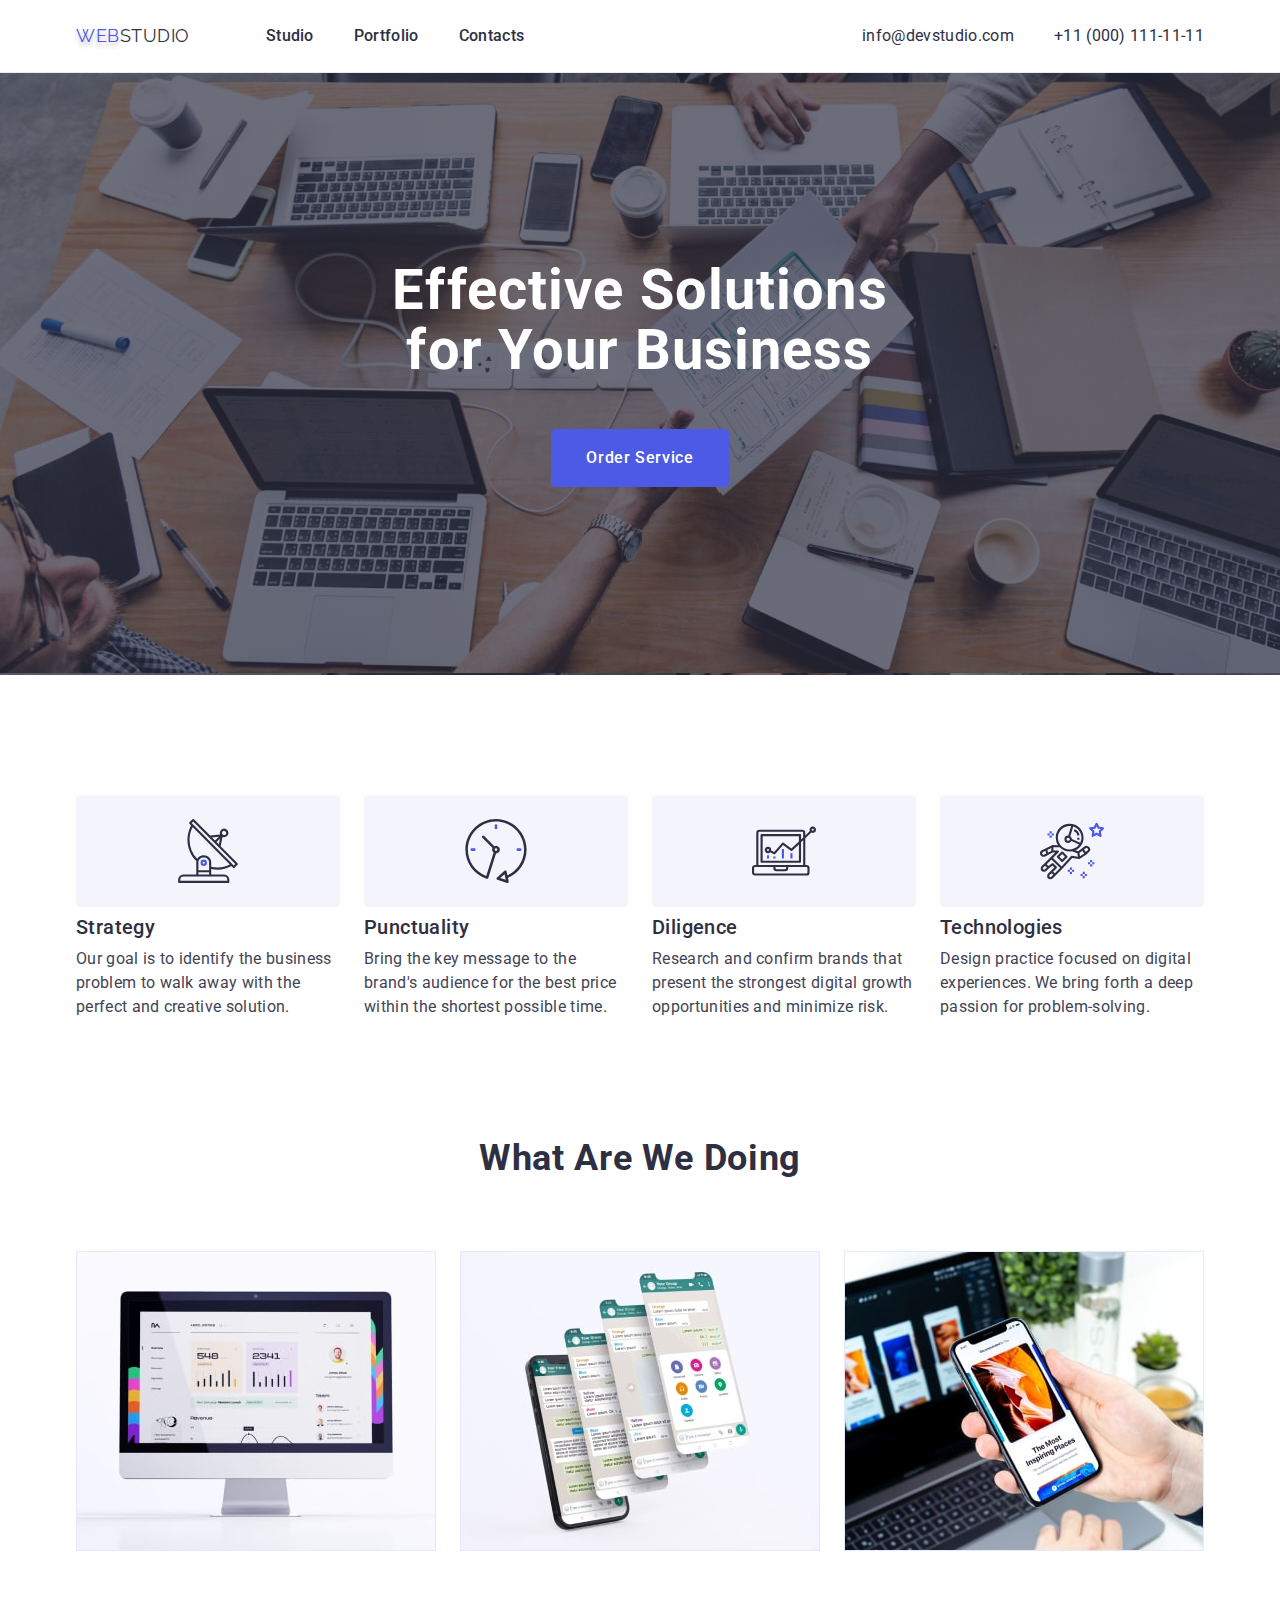
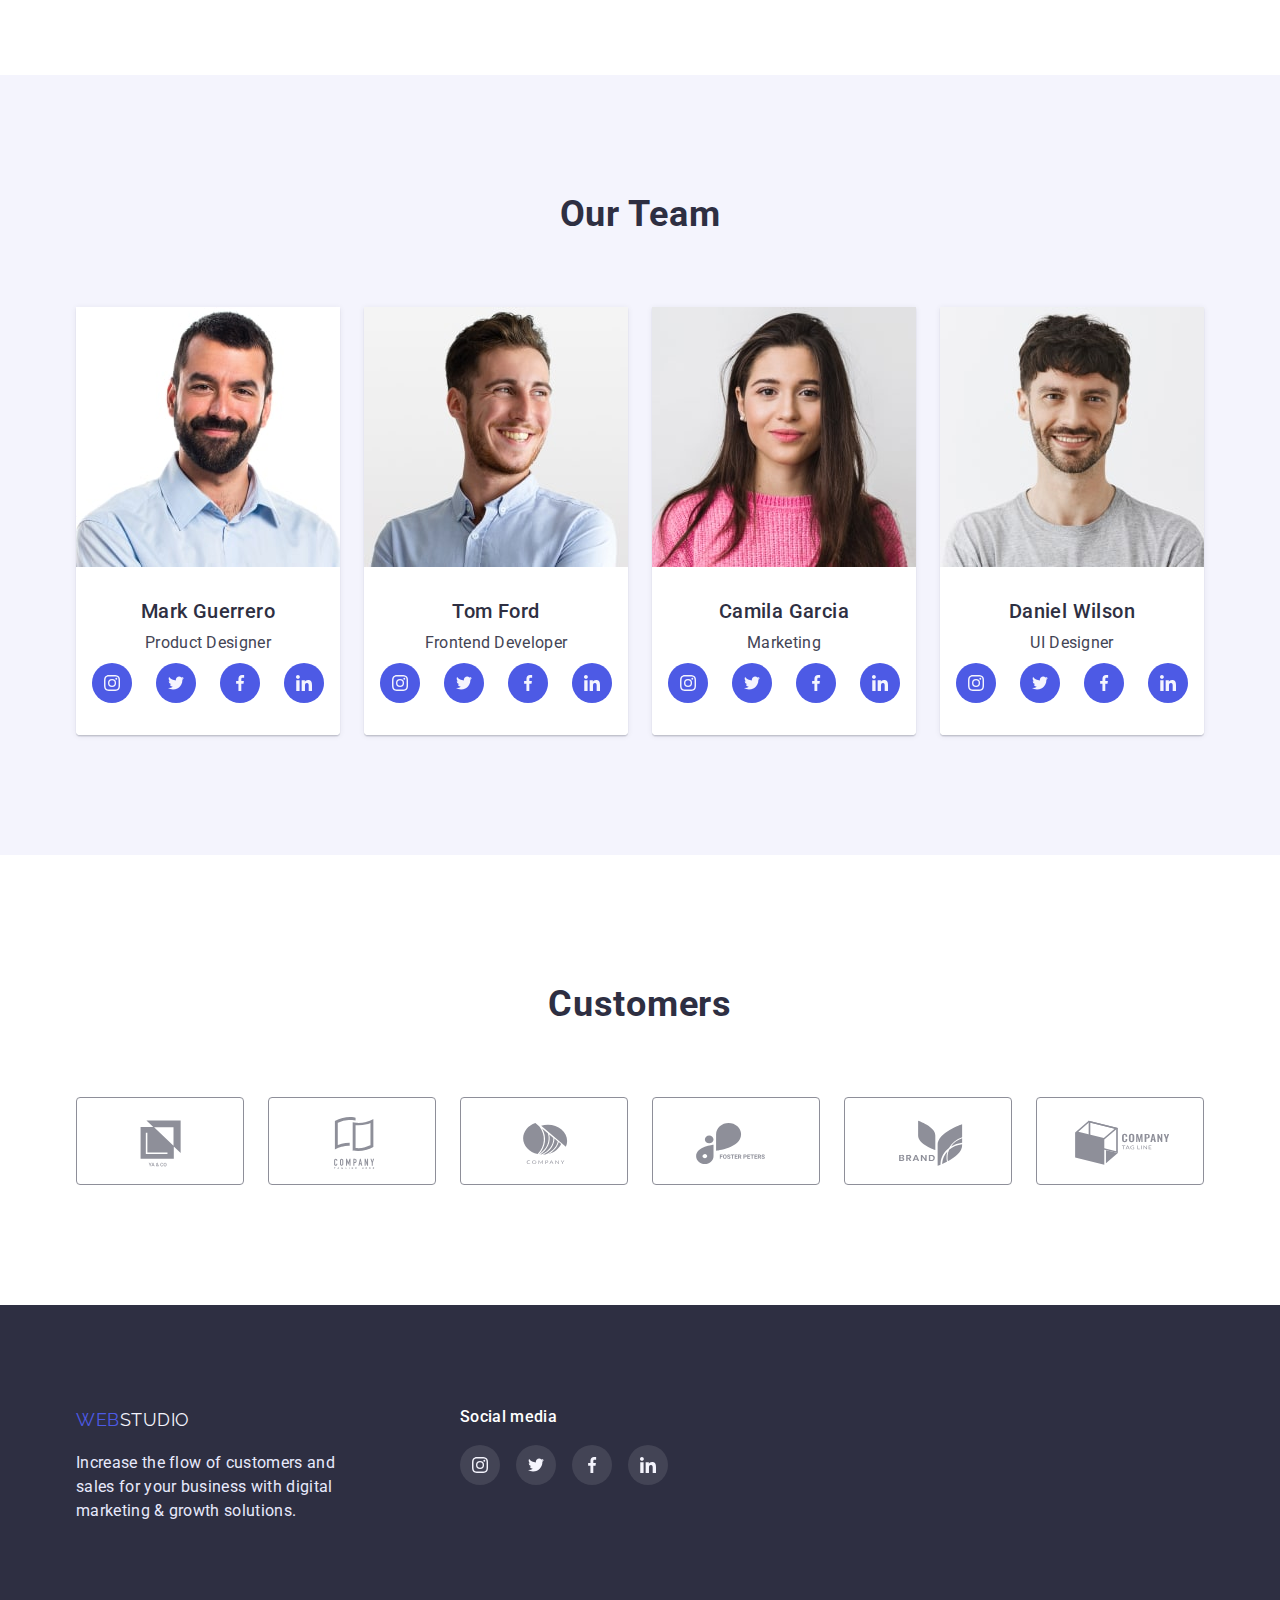
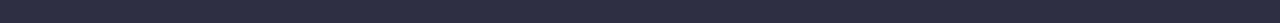
==== index.html @ 9e589d65 "html+css:icons(svg)+shadow(PRINCIPLES+OUR-TEAM+CUSTOMERS)+Herobackground-image" ====
<!DOCTYPE html>
<html lang="en">
  <head>
    <meta charset="UTF-8"/>
    <meta http-equiv="X-UA-Compatible" content="IE=edge"/>
    <meta name="viewport" content="width=device-width, initial-scale=1.0"/>
    <!-- https://fonts.google.com font-family: 'Raleway' and 'Roboto' -->
    <link rel="preconnect" href="https://fonts.googleapis.com">
    <link rel="preconnect" href="https://fonts.gstatic.com" crossorigin>
    <link href="https://fonts.googleapis.com/css2?family=Raleway:wght@800&family=Roboto:wght@400;500;700;900&display=swap" rel="stylesheet">
    <!-- /https://fonts.google.com font-family: 'Raleway' and 'Roboto' -->
    <!-- Styles -->
    <link rel="stylesheet" href="https://cdnjs.cloudflare.com/ajax/libs/modern-normalize/1.0.0/modern-normalize.min.css"/>
    <link rel="stylesheet" href="./css/styles.css">
    <!-- /Styles -->
    <title>WebStudio</title>
  </head>
  <!--***************** /MAIN PAGE  ****************-->
  <body>
    <!--================= HEADER ===================-->
    <header class="header-section ">
      <div class="container header-all-nav">
        <nav class="header-menu">
          <!-- Logo Site -->
          <a class="header-logo list" href="./index.html"><span>Web</span>Studio</a>
          <!-- /Logo Site -->
          <!-- Menu Nav -->
          <ul class="header-list">
            <li class="header-menu-item list"><a class="header-menu-link link" href="./index.html">Studio</a></li>
            <li class="header-menu-item list"><a class="header-menu-link link" href="./portfolio.html">Portfolio</a></li>
            <li class="header-menu-item list"><a class="header-menu-link link" href="">Contacts</a></li>
          </ul>
          <!-- /Menu Nav -->
        </nav>
        <!-- Contacts -->
        <address class="header-address">
          <ul class="header-address-list">
            <li class="header-address-item list"><a class="header-address-link link" href="mailto:info@devstudio.com">info@devstudio.com</a></li>
            <li class="header-address-item list"><a class="header-address-link link" href="tel:+110001111111">+11 (000) 111-11-11</a></li>
          </ul>
        </address>
        <!-- /Contacts -->
      </div>
    </header>
    <!--=============== /HEADER ====================-->
    <!--================= MAIN =====================-->
    <main>
      <!--============= HERO SECTION ===============-->
      <section class="hero-section">
        <div class="container hero-container">
          <div class="hero-title-container">
            <h1 class="hero-title">Effective Solutions for Your Business</h1>
            <button type="button" class="hero-button btn">Order Service</button>
          </div>
        </div>
      </section>
      <!--=============/HERO SECTION ===============-->

      <!--===== BASIC PRINCIPLES SECTION ===========-->
      <section class="principles-section section">
        <div class="container principles-container">
          <!-- delete in css -->
          <h2 class="visually-hidden">Basic principles of work</h2>
          <ul class="principles-list list">
            <li class="principles-item">
              <div class="principles-item-icon">
                <a class="principles-link" href="">
                  <svg class="principles-icon">
                    <use href="./images/icons.svg#icon-strategy-antenna"></use>
                  </svg>
                </a>
              </div>
              <h3 class="principles-title subtitle">Strategy</h3>
              <p class="principles-description text">Our goal is to identify the business problem to walk away with the perfect and creative solution.</p>
            </li>
            <li class="principles-item">
              <div class="principles-item-icon">
                <a class="principles-link" href="">
                  <svg class="principles-icon">
                    <use href="./images/icons.svg#icon-punctuality-clock" ></use>
                  </svg>
                </a>
              </div>
              <h3 class="principles-title subtitle">Punctuality</h3>
              <p class="principles-description text">Bring the key message to the brand's audience for the best price within the shortest possible time.</p>
            </li>
            <li class="principles-item">
              <div class="principles-item-icon">
                <a class="principles-link" href="">
                  <svg class="principles-icon">
                    <use href="./images/icons.svg#icon-diligence-diagram"></use>
                  </svg>
                </a>
              </div >
              <h3 class="principles-title subtitle">Diligence</h3>
              <p class="principles-description text">Research and confirm brands that present the strongest digital growth opportunities and minimize risk.</p>
            </li>
            <li class="principles-item">
              <div class="principles-item-icon">
                <a class="principles-link" href="">
                  <svg class="principles-icon">
                    <use href="./images/icons.svg#icon-technologies-astronaut"></use>
                  </svg>
                </a>
              </div >
              <h3 class="principles-title subtitle">Technologies</h3>
              <p class="principles-description text">Design practice focused on digital experiences. We bring forth a deep passion for problem-solving.</p>
            </li>
          </ul>
        </div>
      </section>
      <!--======== /BASIC PRINCIPLES SECTION =======-->

      <!--====== WHAT ARE WE DOING SECTION =========-->
      <section class="work-section">
        <div class="container">
          <h2 class="work-title title">What are we doing</h2>
          <ul class="work-list list">
            <li class="work-item">
              <img src="./images/work-doing-img-one-min.jpg" alt="work-doing-img-one" width="360" height="300"/>
            </li>
            <li class="work-item">
              <img src="./images/work-doing-img-two-min.jpg" alt="work-doing-img-two" width="360" height="300"/>
            </li>
            <li class="work-item">
              <img src="./images/work-doing-img-three-min.jpg" alt="work-doing-img-three" width="360" height="300"/>
            </li>
          </ul>
        </div>
      </section>
      <!--======== /WHAT ARE WE DOING SECTION ======-->
      
      <!--============ OUR TEAM SECTION ============-->
      <section class="team-section section">
        <div class="container">
          <h2 class="team-title title">Our Team</h2>
          <ul class="team-card-list list">
            <li class="team-card-item">
              <img class="team-card-img" src="./images/mark-guerrero-img-min.jpg" alt="Mark-Guerrero-foto" width="264" height="260"/>
              <div class="team-card-content">
                <h3 class="team-card-subtitle subtitle">Mark Guerrero</h3>
                <p class="team-card-description text">Product Designer</p>
                <ul class="team-card-social-list list">
                  <li class="team-card-social-item">
                    <a class="team-card-social-link" href="">
                      <svg class="team-card-icon" width="16" height="16">
                        <use href="./images/icons.svg#icon-instagram"></use>
                      </svg>
                    </a>
                  </li>
                  <li class="team-card-social-item">
                    <a class="team-card-social-link" href="">
                      <svg class="team-card-icon" width="16" height="16">
                        <use href="./images/icons.svg#icon-twitter"></use>
                      </svg>
                    </a>
                  </li>
                  <li class="team-card-social-item">
                    <a class="team-card-social-link" href="">
                      <svg class="team-card-icon" width="16" height="16">
                        <use href="./images/icons.svg#icon-facebook"></use>
                      </svg>
                    </a>
                  </li>
                  <li class="team-card-social-item">
                    <a class="team-card-social-link" href="">
                      <svg class="team-card-icon" width="16" height="16">
                        <use href="./images/icons.svg#icon-linkedin"></use>
                      </svg>
                    </a>
                  </li>
                </ul>
              </div>
            </li>
            <li class="team-card-item">
              <img class="team-card-img" src="./images/tom-ford-img-min.jpg" alt="Tom-Ford-foto" width="264" height="260"/>
              <div class="team-card-content">
                <h3 class="team-card-subtitle subtitle">Tom Ford</h3>
                <p class="team-card-description text">Frontend Developer</p>
                <ul class="team-card-social-list list">
                  <li class="team-card-social-item">
                    <a class="team-card-social-link" href="">
                      <svg class="team-card-icon" width="16" height="16">
                        <use href="./images/icons.svg#icon-instagram"></use>
                      </svg>
                    </a>
                  </li>
                  <li class="team-card-social-item">
                    <a class="team-card-social-link" href="">
                      <svg class="team-card-icon" width="16" height="16">
                        <use href="./images/icons.svg#icon-twitter"></use>
                      </svg>
                    </a>
                  </li>
                  <li class="team-card-social-item">
                    <a class="team-card-social-link" href="">
                      <svg class="team-card-icon" width="16" height="16">
                        <use href="./images/icons.svg#icon-facebook"></use>
                      </svg>
                    </a>
                  </li>
                  <li class="team-card-social-item">
                    <a class="team-card-social-link" href="">
                      <svg class="team-card-icon" width="16" height="16">
                        <use href="./images/icons.svg#icon-linkedin"></use>
                      </svg>
                    </a>
                  </li>
                </ul>
              </div>
            </li>
            <li class="team-card-item">
              <img class="team-card-img" src="./images/camila-garcia-img-min.jpg" alt="Camila-Garcia-foto" width="264" height="260"/>
              <div class="team-card-content">
                <h3 class="team-card-subtitle subtitle">Camila Garcia</h3>
                <p class="team-card-description text">Marketing</p>
                <ul class="team-card-social-list list">
                  <li class="team-card-social-item">
                    <a class="team-card-social-link" href="">
                      <svg class="team-card-icon" width="16" height="16">
                        <use href="./images/icons.svg#icon-instagram"></use>
                      </svg>
                    </a>
                  </li>
                  <li class="team-card-social-item">
                    <a class="team-card-social-link" href="">
                      <svg class="team-card-icon" width="16" height="16">
                        <use href="./images/icons.svg#icon-twitter"></use>
                      </svg>
                    </a>
                  </li>
                  <li class="team-card-social-item">
                    <a class="team-card-social-link" href="">
                      <svg class="team-card-icon" width="16" height="16">
                        <use href="./images/icons.svg#icon-facebook"></use>
                      </svg>
                    </a>
                  </li>
                  <li class="team-card-social-item">
                    <a class="team-card-social-link" href="">
                      <svg class="team-card-icon" width="16" height="16">
                        <use href="./images/icons.svg#icon-linkedin"></use>
                      </svg>
                    </a>
                  </li>
                </ul>
              </div>
            </li>
            <li class="team-card-item">
              <img class="team-card-img" src="./images/daniel-wilson-img-min.jpg" alt="Daniel-Wilson-foto" width="264" height="260"/>
              <div class="team-card-content">
                <h3 class="team-card-subtitle subtitle">Daniel Wilson</h3>
                <p class="team-card-description text">UI Designer</p>
                <ul class="team-card-social-list list">
                  <li class="team-card-social-item">
                    <a class="team-card-social-link" href="">
                      <svg class="team-card-icon" width="16" height="16">
                        <use href="./images/icons.svg#icon-instagram"></use>
                      </svg>
                    </a>
                  </li>
                  <li class="team-card-social-item">
                    <a class="team-card-social-link" href="">
                      <svg class="team-card-icon" width="16" height="16">
                        <use href="./images/icons.svg#icon-twitter"></use>
                      </svg>
                    </a>
                  </li>
                  <li class="team-card-social-item">
                    <a class="team-card-social-link" href="">
                      <svg class="team-card-icon" width="16" height="16">
                        <use href="./images/icons.svg#icon-facebook"></use>
                      </svg>
                    </a>
                  </li>
                  <li class="team-card-social-item">
                    <a class="team-card-social-link" href="">
                      <svg class="team-card-icon" width="16" height="16">
                        <use href="./images/icons.svg#icon-linkedin"></use>
                      </svg>
                    </a>
                  </li>
                </ul>
              </div>
            </li>
          </ul>
        </div>
        </section>
      <!--============/OUR TEAM SECTION ============-->
      <!--============== CUSTOMERS =================-->
      <section class="customer-section">
        <div class="customer-container container">
          <h2 class="customer-title title">Customers</h2>
          <ul class="customer-list list">
            <li class="customer-item">
              <a class="customer-link link" href="">
                <svg class="customer-icon">
                  <use href="./images/icons.svg#icon-logo-yaco"></use>
                </svg>
              </a>
            </li>
            <li class="customer-item">
              <a class="customer-link link" href="">
                <svg class="customer-icon">
                  <use href="./images/icons.svg#icon-logo-company-tragline-here" width="168" height="88"></use>
                </svg>
              </a>
            </li>
            <li class="customer-item">
              <a class="customer-link link" href="">
                <svg class="customer-icon">
                  <use href="./images/icons.svg#icon-logo-company" width="168" height="88"></use>
                </svg>
              </a>
            </li>
            <li class="customer-item">
              <a class="customer-link link" href="">
                <svg class="customer-icon">
                  <use href="./images/icons.svg#icon-logo-foster-peters" width="168" height="88"></use>
                </svg>
              </a>
            </li>
            <li class="customer-item">
              <a class="customer-link link" href="">
                <svg class="customer-icon">
                  <use href="./images/icons.svg#icon-logo-brand" width="168" height="88"></use>
                </svg>
              </a>
            </li>
            <li class="customer-item">
              <a class="customer-link link" href="">
                <svg class="customer-icon">
                  <use href="./images/icons.svg#icon-logo-company-tag-line" width="168" height="88"></use>
                </svg>
              </a>
            </li>
          </ul>
        </div>
      </section>
      <!--================ /CUSTOMERS ==============-->
    </main>
    <!--=================== /MAIN ==================-->
    <!--================== FOOTER ==================-->
    <footer class="footer-section">
      <div class="container footer-container">
        <div class="footer-container-logo">
          <a class="footer-logo list" href="./index.html"><span>Web</span>Studio</a>
          <p class="footer-description text"> Increase the flow of customers and sales for your business with digital marketing & growth solutions.</p>
        </div>
        <div class="footer-social">
        <h4 class="footer-social-titel">Social media</h4>
        <ul class="footer-social-list list">
          <li class="footer-social-item">
            <a class="footer-social-link" href="">
              <svg class="footer-icon" width="16" height="16">
                <use href="./images/icons.svg#icon-instagram"></use>
              </svg>
            </a>
          </li>
          <li class="footer-social-item">
            <a class="footer-social-link" href="">
              <svg class="footer-icon" width="16" height="16">
                <use href="./images/icons.svg#icon-twitter"></use>
              </svg>
            </a>
          </li>
          <li class="footer-social-item">
            <a class="footer-social-link" href="">
              <svg class="footer-icon" width="16" height="16">
                <use href="./images/icons.svg#icon-facebook"></use>
              </svg>
            </a>
          </li>
          <li class="footer-social-item">
            <a class="footer-social-link" href="">
              <svg class="tfooter-icon" width="16" height="16">
                <use href="./images/icons.svg#icon-linkedin"></use>
              </svg>
            </a>
          </li>
        </ul>
        </div>
      </div>
    </footer>
    <!--================= /FOOTER ==================-->
    <!--*************** /MAIN PAGE  ****************-->
  </body>
</html>
---- css/styles.css ----
/* ---------------GENERAL SETTINGS-------------------- */
:root {
  /* -----text color---- */
  --first-text-color: #434455;
  --second-text-color: #FFFFFF;
  --third-text-color: #2E2F42;
  --fourth-text-color: #4D5AE5;
  --fifth-text-color: #F4F4FD;
  --sixth-text-color: #E7E9FC;
  /* -----background color----------*/
  --first-background-color: #2E2F42;
  --second-background-color:#F4F4FD;
  --third-background-color: #4D5AE5;
  --fourth-background-color: #FFFFFF;
  /* -------accent-color ----------*/
  --accent-color: #404BBF;
  /* ---------border color--------- */
  --border-color-img-portfolio: #E7E9FC;
  /* --------- found -------------- */
  --secondary-found: 'Raleway', sans-serif;
  /* -----settings padding, margin and gap*/
  --basic-settings-padding-section: 120px;
  --basic-settings-gap: 24px;
  /* -------border radius-------------- */
  --basic-border-radius: 4px;
}
body {
  font-family: "Roboto", sans-serif;
  color: #2E2F42;
}
/* margin and padding OFF */
h1,
h2,
h3,
h4,
h5,
h6,
p {
  margin: 0;
}
ul {
  margin: 0;
  padding: 0;
}

/* ------------------UNIVERSAL CLASSES--------------------- */
/* Centering and limiting content by width. Section padding */
.container{
  max-width: 1158px;
  margin: auto;
  padding: 0px 15px;
  width: 100%
}
.section{
  padding-top: var(--basic-settings-padding-section);
  padding-bottom: var(--basic-settings-padding-section);
}
/* delete marker */
.list {
  list-style: none;
}
/* delete underline */
.link {
  text-decoration: none;
}
/* hover and focus effect link*/
.link:hover,
.link:focus {
  color: var(--accent-color);
}
/* main title attributes */
.title {
  font-size: 36px;
  line-height: 1.11;
  text-align: center;
  letter-spacing: 0.02em;
  text-transform: capitalize;
}
/* main subtitle attributes */
.subtitle {
  font-weight: 500;
  font-size: 20px;
  line-height: 1.2;
  letter-spacing: 0.02em;
}
/* main description attributes */
.text {
  font-size: 16px;
  line-height: 1.5;
  letter-spacing: 0.02em;
  color: var(--first-text-color);
}
/* fading title effect */
.visually-hidden {
  position: absolute;
  width: 1px;
  height: 1px;
  margin: -1px;
  border: 0;
  padding: 0;
  white-space: nowrap;
  clip-path: inset(100%);
  clip: rect(0 0 0 0);
  overflow: hidden;
}
.btn {
  cursor: pointer;
  font-family: inherit;
  display: flex;
  font-weight: 500;
  font-size: 16px;
  line-height: 1.5;
  align-items: center;
  letter-spacing: 0.04em;
  border-radius: var(--basic-border-radius);
}
/* hover and focus effect button*/
.btn:hover,
.btn:focus {
  background: var(--accent-color);
  color: var(--second-text-color);
  border-radius: var(--basic-border-radius);
  border-color: var(--accent-color);
}
/* foto full */
.portfolio-card-img,
.team-card-img {
  display: block;
  max-width: 100%;
  height: auto;
}
/********************** MAIN PAGE ************************/

/* ---------------------HEADER-------------------------- */
.header-section {
  background: var(--fourth-background-color);
  border-bottom: 1px solid var(--sixth-text-color);
} 
.header-all-nav{
  display: flex;
}
/* ---logo------*/
.header-logo {
  margin-right: 76px;
  padding: 24px 0px;
}
.header-logo,
.header-logo span {
  text-decoration: none;
  font-family: var(--secondary-found);
  font-size: 18px;
  line-height: 1.33;
  letter-spacing: 0.03em;
  text-transform: uppercase;
  color: inherit;
}
.header-logo span {
  color: var(--fourth-text-color);
  text-shadow: 0px 4px 4px rgba(0, 0, 0, 0.25);
}
/* Menu navigation*/
.header-menu {
  display: flex;
}
.header-list {
  display: flex;
  column-gap: 40px;
}
.header-menu-link {
  display: flex;
  font-weight: 500;
  font-size: 16px;
  line-height: 1.5;
  letter-spacing: 0.02em;
  color: var(--third-text-color);
  padding: 24px 0px;
}
/* Contacts */
.header-address {
  display: flex;
  margin-left: auto;
  align-items: center;
  justify-content: center;
}
.header-address-list {
  display: flex;
  flex-wrap: wrap;
  justify-content: center;
  align-items: center;
  column-gap: 40px;
  padding-left: 40px;
  row-gap: 4px;
}
.header-address-link {
  display: flex;
  font-style: normal;
  font-size: 16px;
  line-height: 1.5;
  letter-spacing: 0.02em;
  color: var(--third-text-color);
}
.header-address-item {
  display: flex;
}
/* -----------------------HERO SECTION--------------------- */
.hero-section {
  max-width: 1440px;
  margin-left: auto;
  margin-right: auto;
  background-image: linear-gradient(rgba(46, 47, 66, 0.7), rgba(46, 47, 66, 0.7)), url('../images/people-office.jpg');
  /* background-position: center; */
  background-color: var(--first-background-color);
}
.hero-container {
  padding: 188px 0;
}
.hero-title-container{
  max-width: 496px;
  margin: auto;
}
.hero-title {
  max-width: 496px;
  font-weight: 700;
  font-size: 56px;
  line-height: 1.07;
  text-align: center;
  letter-spacing: 0.02em;
  color: var(--second-text-color);
}
.hero-button {
  display: block;
  width: 178px;
  padding: 16px 32px;
  margin: auto;
  margin-top: 48px;
  background: var(--third-background-color);
  color: var(--second-text-color);
  border-radius: var(--basic-border-radius); 
  border: 1px solid var(--third-background-color);
}

/* ---------------BASIC PRINCIPLES SECTION ------------------*/
.principles-list {
  display: flex;
  flex-wrap: wrap;
  gap: var(--basic-settings-gap);
  justify-content: center;
}
.principles-item {
  width: 264px;
  width: calc((100 - 72px)) / 4;
}
.principles-title {
  margin-top: 8px;
}
.principles-description {
  margin-top: 8px;
}
.principles-link {
  display: flex;
  padding: 24px 100px;
  height: 112px;
  width: 264px;
  background: #F4F4FD;
  border-radius: var(--basic-border-radius);
}
.principles-icon {
  display: block;
  width: 64px;
  height: 64px;

}

/* -------------- WHAT ARE WE DOING SECTION ---------------- */
.work-section{
padding-bottom: var(--basic-settings-padding-section);
}
.work-list {
  display: flex;
  flex-wrap: wrap;
  gap: var(--basic-settings-gap);
  margin-top: 72px;
  justify-content: center;
}
.work-item {
  width: calc((100 - 48px)) / 3;
}
/* -------------------- OUR TEAM SECTION ------------------- */
.team-section {
  background: var(--second-background-color);
}
  .team-card-list{
  display: flex;
  flex-wrap: wrap;
  gap: var(--basic-settings-gap);
  margin-top: 72px;
  justify-content: center;
  
}
.team-card-item {
  background: var(--fourth-background-color);
  max-width: calc((100 - 72px)) / 4;
  box-shadow: 0px 1px 6px rgba(46, 47, 66, 0.08), 0px 1px 1px rgba(46, 47, 66, 0.16), 0px 2px 1px rgba(46, 47, 66, 0.08);
  border-radius: 0px 0px var(--basic-border-radius) var(--basic-border-radius);
}
.team-card-description {
  margin-top: 8px;
}
.team-card-content {
  padding: 32px 16px;
  text-align: center;
  background: var(--second-text-color);
  border-radius: 0px 0px var(--basic-border-radius) var(--basic-border-radius);
}
.team-card-social-list {
  display: flex;
  margin-top: 8px;
  gap: var(--basic-settings-gap);
}
  .team-card-social-item {
  height: 40px;
  width: 40px;
  }
.team-card-social-link {
  background: #4D5AE5;
  border-radius: 50%;
  width: 100%;
  height: 100%;
  display: flex;
  align-items: center;
  justify-content: center;
}
.team-card-icon {
  width: 16px;
  height: 16px;
}
.team-card-social-link:is(:hover, :focus) {
background: #404BBF;
}
/* ---------------- CUSTOMERS ----------------------- */
.customer-section {
  padding-top: 130px;
  padding-bottom: var(--basic-settings-padding-section);
}
.customer-title {
  text-align: center;
}
.customer-list {
  display: flex;
  margin-top: 72px;
  gap: var(--basic-settings-gap);
  width: calc((100 - 5 * var(--basic-settings-gap))) / 6;
  flex-wrap: wrap;
  justify-content: center;
}
.customer-item {
  display: flex;
}
.customer-link {
  width: 168px;
  height: 88px;
  display: flex;
}
.customer-icon {
  fill: #8E8F99;
  border: 1px solid #8E8F99;
  border-radius: var(--basic-border-radius);
}
.customer-link:is(:hover, :focus) .customer-icon {
  fill: var(--accent-color);
  border: 1px solid var(--accent-color);
  border-radius: var(--basic-border-radius);
}
/* ***************** PORTFOLIO PAGE ************************ */
/* -------- EXAMPLES OF PROJECTS SECTION ------------------- */
/* Portfolio filter buttons */
.portfolio-section{
  padding-bottom: var(--basic-settings-padding-section);
  padding-top: 96px;  
}
.portfolio-button {
  display: flex;
  background: var(--second-background-color);
  border: 1px solid var(--sixth-text-color);
  border-radius: var(--basic-border-radius);
  color: var(--fourth-text-color);
  padding: 12px  24px;
}
.portfolio-button-list {
  display: flex;
  flex-wrap: wrap;
  justify-content: center;
  gap: var(--basic-settings-gap);
}
.portfolio-button:is(:hover, :focus) {
  box-shadow: 0px 3px 1px rgba(0, 0, 0, 0.1),
  0px 2px 1px rgba(0, 0, 0, 0.08),
  0px 2px 2px rgba(0, 0, 0, 0.12);
}
/*Row examples of projects */
.portfolio-card-list {
  display: flex;
  flex-wrap: wrap;
  row-gap: 48px;
  column-gap: var(--basic-settings-gap);
  margin-top: 72px;
  justify-content: center;
}
.portfolio-card-item {
  width: calc((100 - 48px)) / 3;
}
.portfolio-card-item:hover {
  box-shadow: 0px 1px 6px rgba(46, 47, 66, 0.08);
}
.portfolio-card-content {
  padding: 32px 16px;
  background: var(--second-text-color);
  border-bottom: 1px solid var(--border-color-img-portfolio);
  border-right: 1px solid var(--border-color-img-portfolio);
  border-left: 1px solid var(--border-color-img-portfolio);
}
.portfolio-card-description {
  margin-top: 8px;
}
/* ------------------ FOOTER --------------------------*/
.footer-section{
  padding-top: 100px;
  padding-bottom: 100px;
  background: var(--first-background-color);
}
.footer-container{
  display: flex;
  flex-wrap: wrap;
  gap: 120px;

}
.footer-container-logo {
  max-width: 264px;
}
.footer-logo,
.footer-logo span {
  text-decoration: none;
  font-family: var(--secondary-found);
  font-size: 18px;
  line-height: 1.67;
  align-items: center;
  letter-spacing: 0.03em;
  text-transform: uppercase;
  color: var(--fifth-text-color);
  padding: 0;
  width: 115px;
  height: 22px;
}
.footer-logo span {
  color: var(--fourth-text-color);
}
.footer-description {
  margin-top: 16px;
  flex-direction: column;
  flex-direction: row-reverse;
  color: var(--sixth-text-color);
}
.footer-social {
  min-width: 80px;
}
.footer-social-titel {
  font-weight: 500;
  font-size: 16px;
  line-height: 1.5;
  letter-spacing: 0.02em;
  color: var(--second-text-color);
}
.footer-social-list {
  display: flex;
  margin-top: 16px;
  gap: 16px;
}
.footer-social-item {
  height: 40px;
  width: 40px;
}
.footer-social-link {
  background: rgba(255, 255, 255, 0.1);
  border-radius: 50%;
  width: 100%;
  height: 100%;
  display: flex;
  align-items: center;
  justify-content: center;
}
.footer-icon {
  width: 16px;
  height: 16px;
}
.footer-social-link:is(:hover, :focus) {
  background: #31D0AA;
}
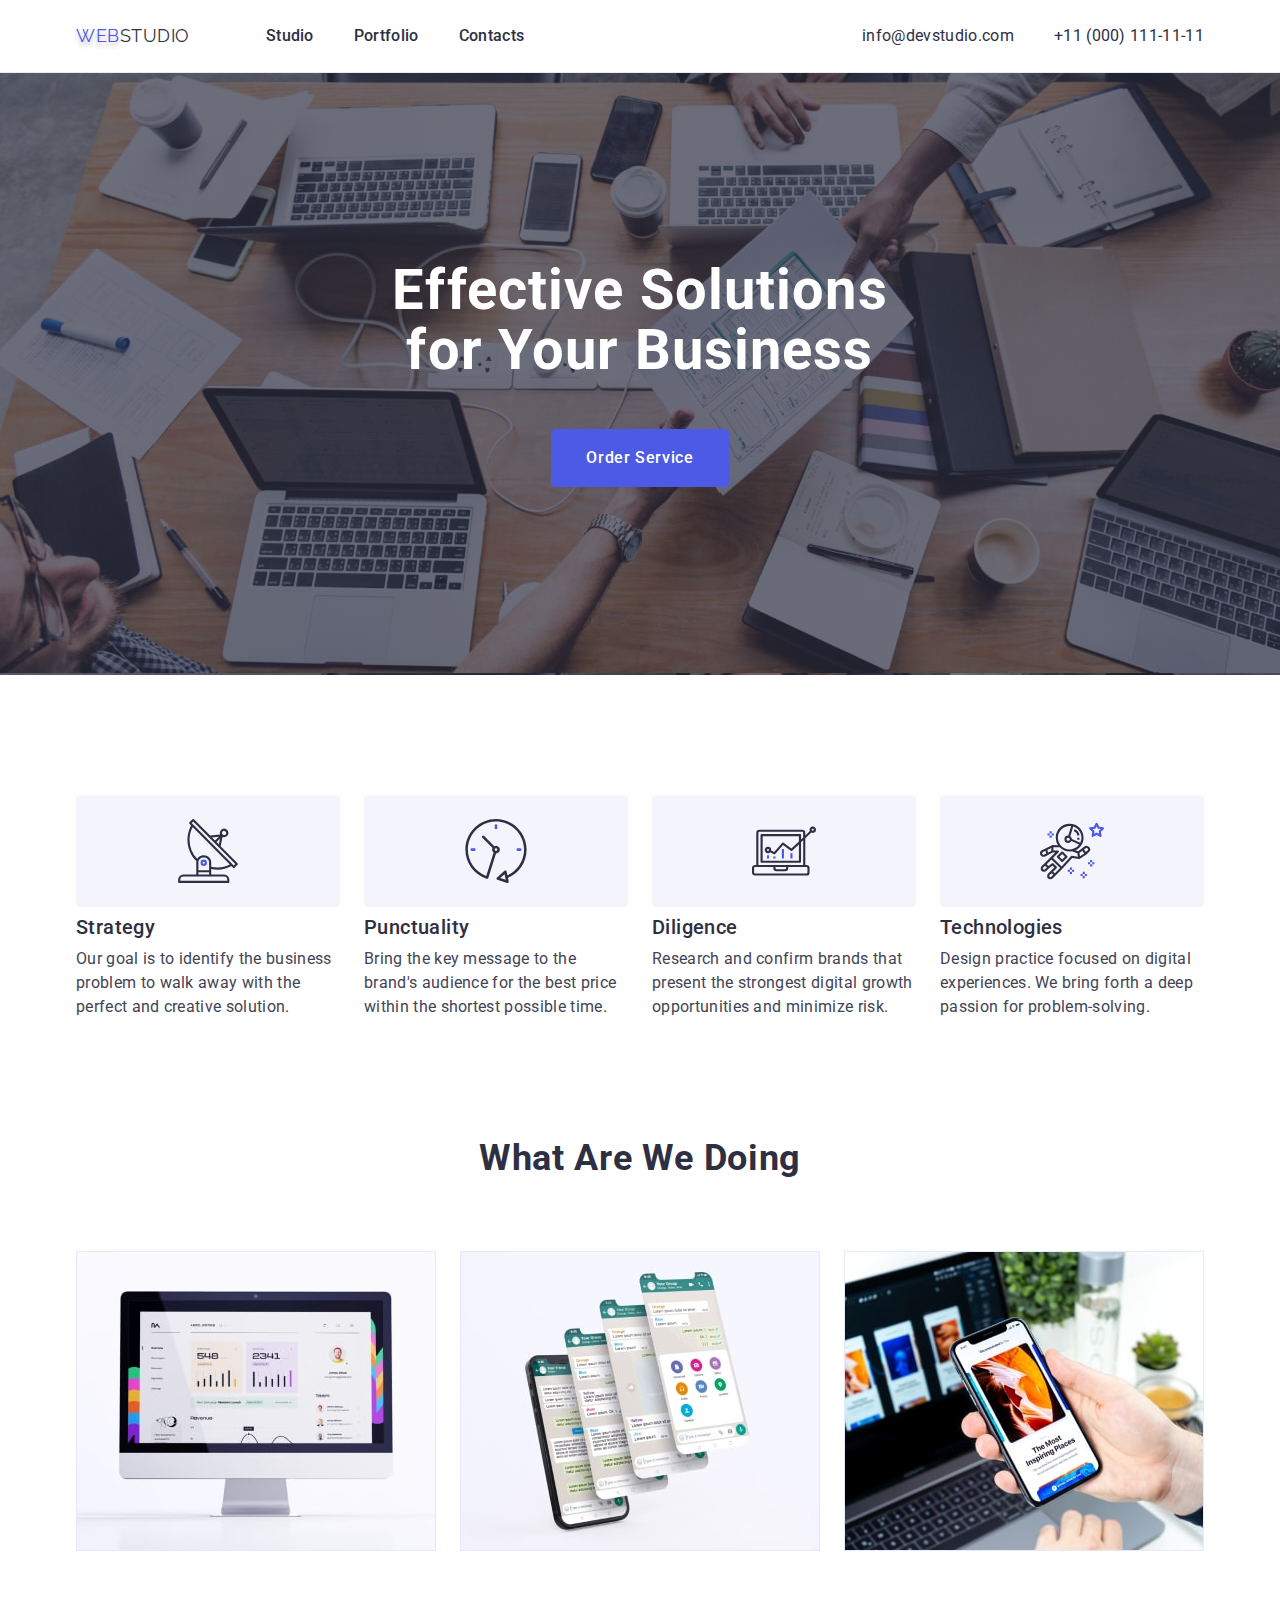
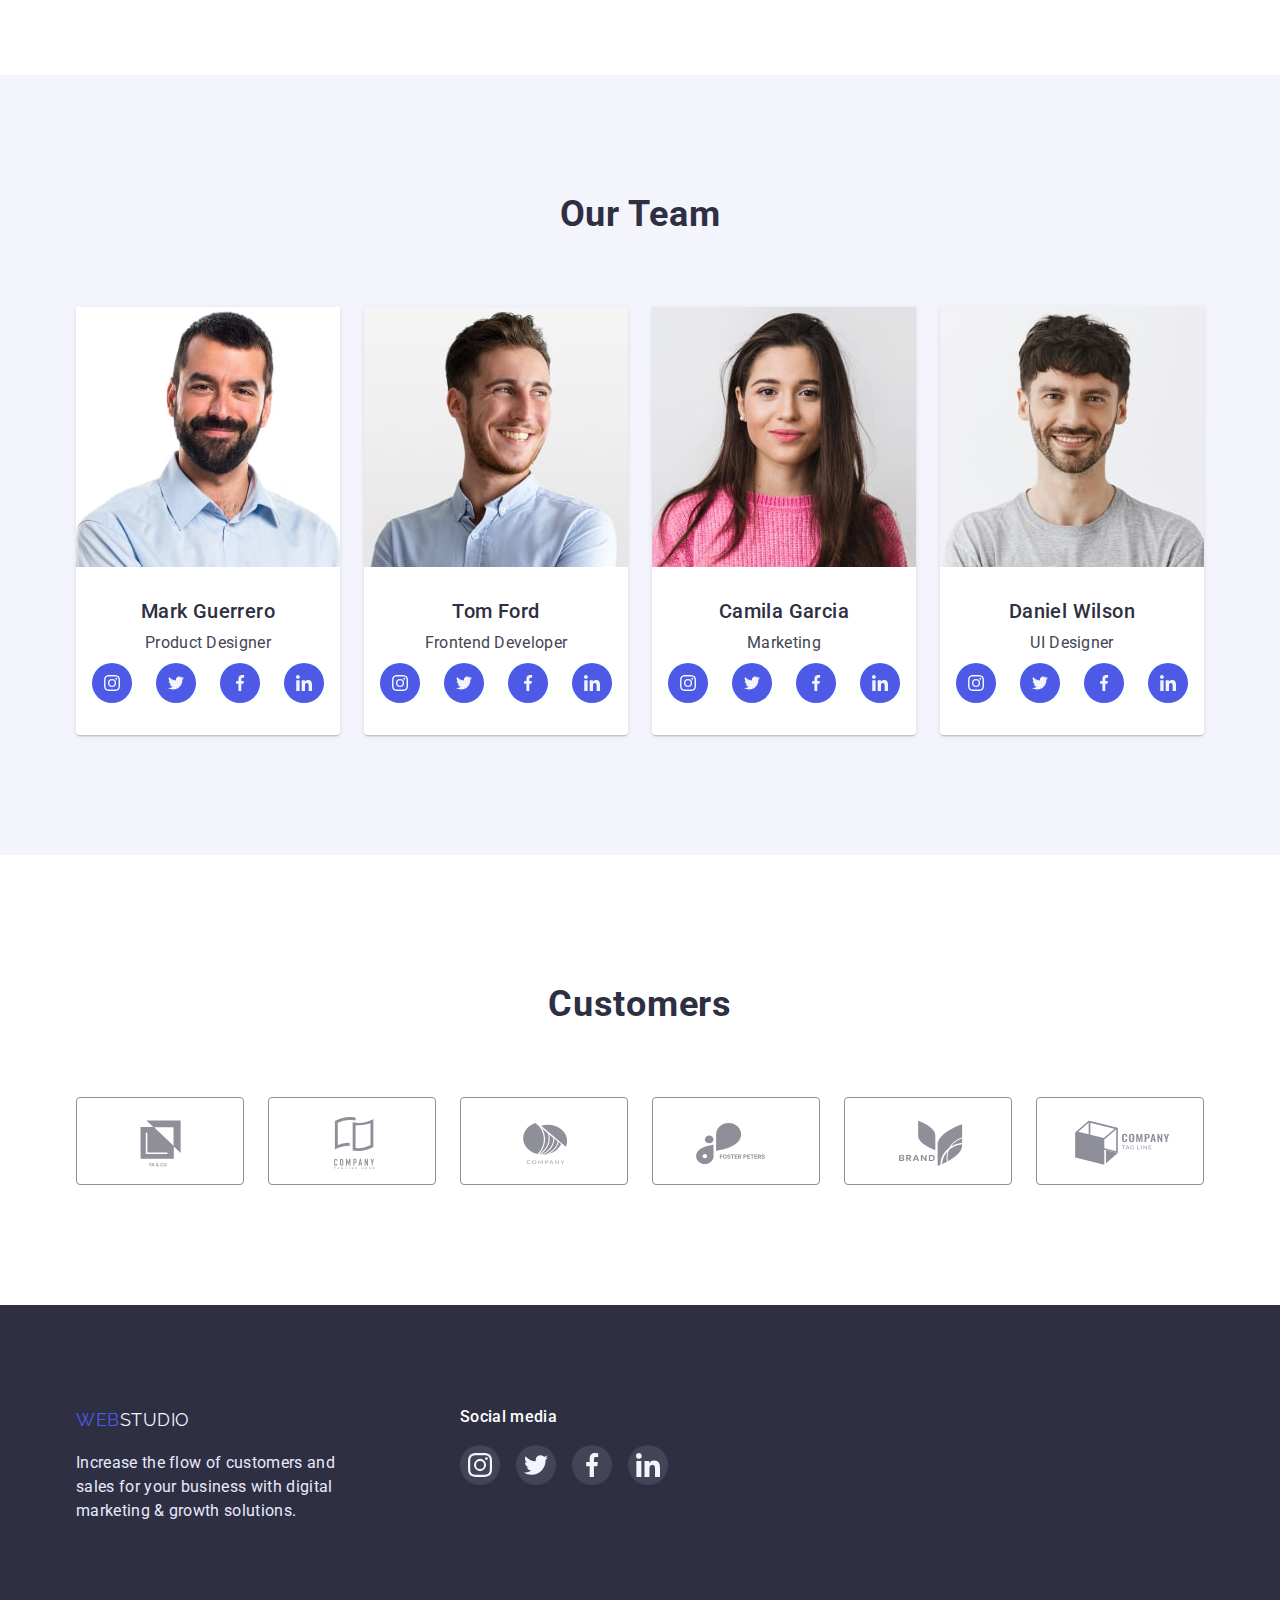
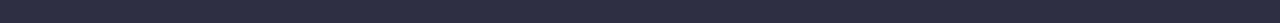
==== commit ab920164: "icon-footer" ====
--- a/index.html
+++ b/index.html
@@ -64,44 +64,36 @@
           <ul class="principles-list list">
             <li class="principles-item">
               <div class="principles-item-icon">
-                <a class="principles-link" href="">
-                  <svg class="principles-icon">
-                    <use href="./images/icons.svg#icon-strategy-antenna"></use>
-                  </svg>
-                </a>
+                <svg class="principles-icon" width="64" height= "64">
+                  <use href="./images/icons.svg#icon-strategy-antenna"></use>
+                </svg>
               </div>
               <h3 class="principles-title subtitle">Strategy</h3>
               <p class="principles-description text">Our goal is to identify the business problem to walk away with the perfect and creative solution.</p>
             </li>
             <li class="principles-item">
               <div class="principles-item-icon">
-                <a class="principles-link" href="">
-                  <svg class="principles-icon">
-                    <use href="./images/icons.svg#icon-punctuality-clock" ></use>
-                  </svg>
-                </a>
+                <svg class="principles-icon" width="64" height= "64">
+                  <use href="./images/icons.svg#icon-punctuality-clock" ></use>
+                </svg>
               </div>
               <h3 class="principles-title subtitle">Punctuality</h3>
               <p class="principles-description text">Bring the key message to the brand's audience for the best price within the shortest possible time.</p>
             </li>
             <li class="principles-item">
               <div class="principles-item-icon">
-                <a class="principles-link" href="">
-                  <svg class="principles-icon">
-                    <use href="./images/icons.svg#icon-diligence-diagram"></use>
-                  </svg>
-                </a>
-              </div >
+                <svg class="principles-icon" width="64" height= "64">
+                  <use href="./images/icons.svg#icon-diligence-diagram"></use>
+                </svg>
+            </div >
               <h3 class="principles-title subtitle">Diligence</h3>
               <p class="principles-description text">Research and confirm brands that present the strongest digital growth opportunities and minimize risk.</p>
             </li>
             <li class="principles-item">
               <div class="principles-item-icon">
-                <a class="principles-link" href="">
-                  <svg class="principles-icon">
-                    <use href="./images/icons.svg#icon-technologies-astronaut"></use>
-                  </svg>
-                </a>
+                <svg class="principles-icon" width="64" height= "64">
+                  <use href="./images/icons.svg#icon-technologies-astronaut"></use>
+                </svg>
               </div >
               <h3 class="principles-title subtitle">Technologies</h3>
               <p class="principles-description text">Design practice focused on digital experiences. We bring forth a deep passion for problem-solving.</p>
@@ -352,28 +344,28 @@
         <ul class="footer-social-list list">
           <li class="footer-social-item">
             <a class="footer-social-link" href="">
-              <svg class="footer-icon" width="16" height="16">
+              <svg class="footer-icon" width="24" height="24">
                 <use href="./images/icons.svg#icon-instagram"></use>
               </svg>
             </a>
           </li>
           <li class="footer-social-item">
             <a class="footer-social-link" href="">
-              <svg class="footer-icon" width="16" height="16">
+              <svg class="footer-icon" width="24" height="24">
                 <use href="./images/icons.svg#icon-twitter"></use>
               </svg>
             </a>
           </li>
           <li class="footer-social-item">
             <a class="footer-social-link" href="">
-              <svg class="footer-icon" width="16" height="16">
+              <svg class="footer-icon" width="24" height="24">
                 <use href="./images/icons.svg#icon-facebook"></use>
               </svg>
             </a>
           </li>
           <li class="footer-social-item">
             <a class="footer-social-link" href="">
-              <svg class="tfooter-icon" width="16" height="16">
+              <svg class="tfooter-icon" width="24" height="24">
                 <use href="./images/icons.svg#icon-linkedin"></use>
               </svg>
             </a>
--- a/css/styles.css
+++ b/css/styles.css
@@ -256,7 +256,7 @@
 .principles-description {
   margin-top: 8px;
 }
-.principles-link {
+.principles-item-icon {
   display: flex;
   padding: 24px 100px;
   height: 112px;
@@ -266,9 +266,8 @@
 }
 .principles-icon {
   display: block;
-  width: 64px;
-  height: 64px;
-
+  /* width: 64px;
+  height: 64px; */
 }
 
 /* -------------- WHAT ARE WE DOING SECTION ---------------- */
@@ -295,7 +294,6 @@
   gap: var(--basic-settings-gap);
   margin-top: 72px;
   justify-content: center;
-  
 }
 .team-card-item {
   background: var(--fourth-background-color);
@@ -489,8 +487,8 @@
   justify-content: center;
 }
 .footer-icon {
-  width: 16px;
-  height: 16px;
+  width: 24px;
+  height: 24px;
 }
 .footer-social-link:is(:hover, :focus) {
   background: #31D0AA;
